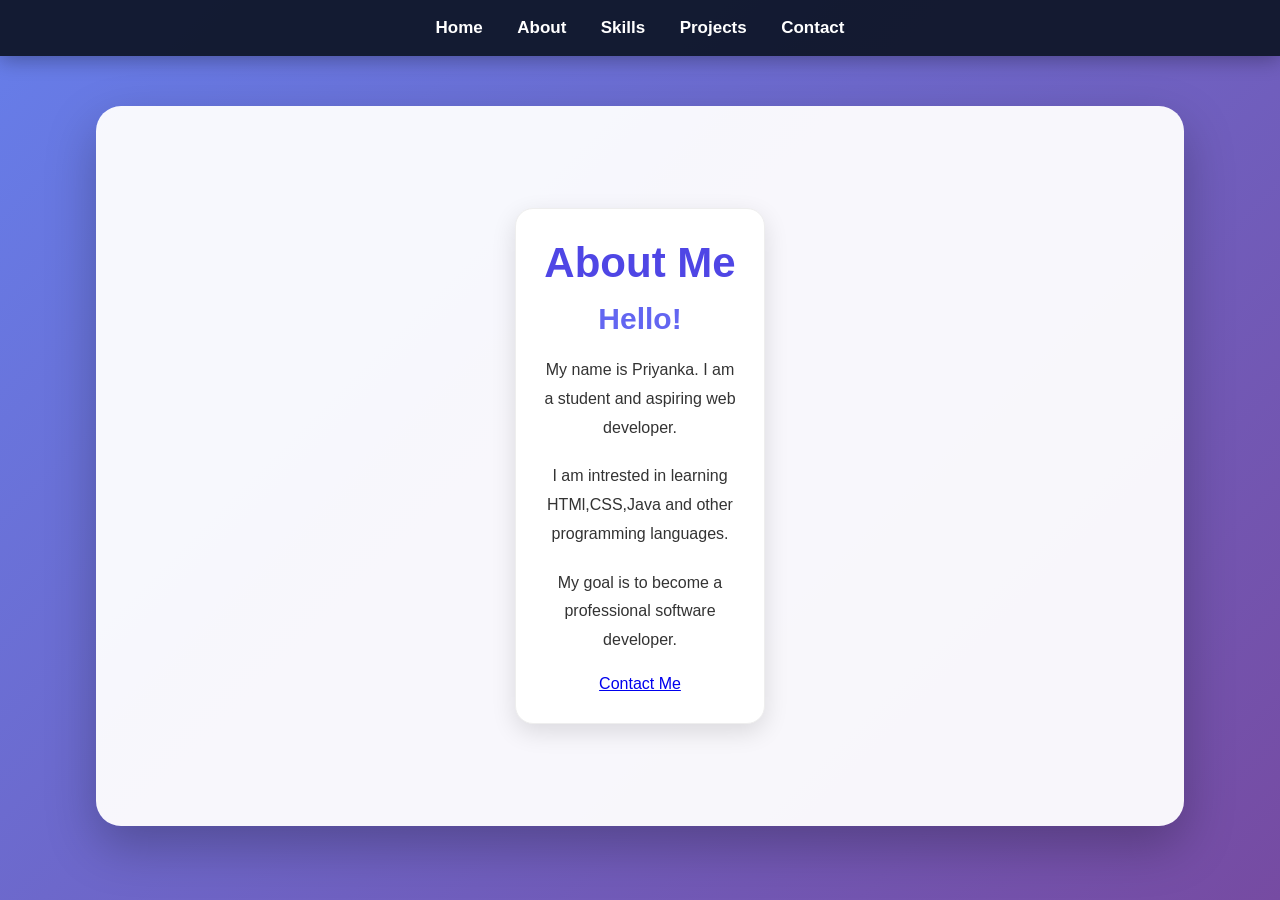
==== about.html @ 0fe88dce "first commit" ====
<!DOCTYPE html>
<html lang="en">
<head>
    <meta charset="UTF-8">
    <meta name="viewport" content="width=device-width, initial-scale=1.0">
    <title>About Me</title>
    <link rel="stylesheet" href="style.css">
</head>
<body>
    <nav>
        <a href="index.html">Home</a>
       <a href="about.html">About</a>
       <a href="skills.html">Skills</a>
       <a href="projects.html">Projects</a>
       <a href="contact.html">Contact</a>
    </nav>
    <div class="container">
        <div class="card">
            <h1>About Me</h1>
            <h2>Hello!</h2>
            <p>
                My name is Priyanka. I am a student and aspiring web developer.
            </p>
            <p> 
                I am intrested in learning HTMl,CSS,Java and other programming languages.
            </p>
            <p>
                My goal is to become a professional software developer.
            </p>
            <a href="contact.html"
            class="btn"> 
        Contact Me</a>
        </div>
    </div>
</body>
</html>
---- style.css ----
/* =========================
   GENERAL
========================= */

* {
    margin: 0;
    padding: 0;
    box-sizing: border-box;
    overflow-wrap: break-word;
    scroll-behavior: smooth;
}

body {
    font-family: Arial, sans-serif;
    background: linear-gradient(135deg, #667eea, #764ba2);
    color: #333;
    min-height: 100vh;
}


/* =========================
   NAVIGATION BAR
========================= */

nav {
    background: rgba(15, 23, 42, 0.95);
    padding: 18px 30px;
    text-align: center;
    position: sticky;
    top: 0;
    z-index: 1000;
    box-shadow: 0 4px 20px rgba(0, 0, 0, 0.3);
}

nav h2 {
    color: white;
    margin-bottom: 12px;
    font-size: 26px;
}

nav a {
    color: white;
    text-decoration: none;
    margin: 0 15px;
    font-size: 17px;
    font-weight: bold;
    transition: 0.3s;
}

nav a:hover {
    color: #38bdf8;
}


/* =========================
   MAIN CONTAINER
========================= */

.container {
    background: rgba(255, 255, 255, 0.95);
    width: 85%;
    max-width: 1100px;
    margin: 50px auto;
    padding: 50px;
    text-align: center;
    border-radius: 25px;
    box-shadow: 0 20px 50px rgba(0, 0, 0, 0.25);
    animation: fadeIn 0.8s ease;
    min-height: 80vh;
    display: flex;
    flex-direction: column;
    justify-content: center;
    align-items: center;
}


/* =========================
   HEADINGS
========================= */

.container h1 {
    color: #4f46e5;
    font-size: 42px;
    margin-bottom: 15px;
}

.container h2 {
    color: #6366f1;
    font-size: 30px;
    margin-bottom: 20px;
}

.container p {
    font-size: 18px;
    line-height: 1.8;
    margin-bottom: 20px;
}


/* =========================
   PROFILE PHOTO
========================= */

.profile-photo {
    margin: 10px auto 25px;
}

.profile-photo img {
    width: 180px;
    height: 180px;
    object-fit: cover;
    border-radius: 50%;
    border: 6px solid #6366f1;
    box-shadow: 0 10px 35px rgba(79, 70, 229, 0.4);
    transition: 0.4s;
}

.profile-photo img:hover {
    transform: scale(1.08);
}


/* =========================
   BUTTON
========================= */

button {
    background: linear-gradient(135deg, #667eea, #764ba2);
    color: white;
    border: none;
    padding: 13px 28px;
    border-radius: 30px;
    cursor: pointer;
    font-size: 16px;
    font-weight: bold;
    transition: 0.3s;
    box-shadow: 0 8px 20px rgba(102, 126, 234, 0.35);
}

button:hover {
    transform: translateY(-3px);
    box-shadow: 0 12px 25px rgba(102, 126, 234, 0.5);
}


/* =========================
   SKILLS
========================= */

.skills {
    display: flex;
    justify-content: center;
    gap: 25px;
    flex-wrap: wrap;
    margin-top: 30px;
}

.card {
    background: white;
    width: 250px;
    padding: 30px 25px;
    border-radius: 18px;
    box-shadow: 0 8px 25px rgba(0, 0, 0, 0.12);
    transition: 0.4s;
    border: 1px solid #eee;
}

.card:hover {
    transform: translateY(-10px);
    box-shadow: 0 18px 35px rgba(102,126,234,0.25);
    border-color: #667eea;

}

.card h3 {
    color: #4f46e5;
    font-size: 22px;
    margin-bottom: 12px;
}

.card p {
    font-size: 16px;
}


/* =========================
   PROJECT CARDS
========================= */

.projects {
    display: flex;
    justify-content: center;
    gap: 25px;
    flex-wrap: wrap;
    margin-top: 30px;
}

.project-card {
    background: white;
    width: 300px;
    padding: 25px;
    border-radius: 18px;
    box-shadow: 0 8px 25px rgba(0, 0, 0, 0.12);
    transition: 0.4s;
}

.project-card:hover {
    transform: translateY(-10px) scale(1.02);
    box-shadow: 0 18px 35px rgba(79, 70, 229, 0.25);
}

.project-card h3 {
    color: #4f46e5;
    margin-bottom: 12px;
}


/* =========================
   CONTACT FORM
========================= */

input,
textarea {
    width: 90%;
    max-width: 550px;
    padding: 35px;
    margin: 30px auto;
    border: 2px solid #ddd;
    box-sizing: border-box;
    border-radius: 20px;
    font-size: 16px;
    outline: none;
    transition: 0.3s;
}

input:focus,
textarea:focus {
    border-color: #6366f1;
    box-shadow: 0 10px 30px rgba(99, 102, 241, 0.2);
}

textarea {
    height: 120px;
    resize: vertical;
}



/* =========================
   SOCIAL LINKS
========================= */

.social-links {
    margin-top: 25px;
}

.social-links a {
    display: inline-block;
    margin: 8px;
    padding: 10px 18px;
    border-radius: 20px;
    background: #4f46e5;
    color: white;
    text-decoration: none;
    transition: 0.3s;
}

.social-links a:hover {
    background: #06b6d4;
    transform: translateY(-3px);
}


/* =========================
   FOOTER
========================= */

footer {
    background: #0f172a;
    color: white;
    text-align: center;
    padding: 25px;
    margin-top: 50px;
}

footer p {
    margin: 0;
    font-size: 15px;
}


/* =========================
   ANIMATION
========================= */

@keyframes fadeIn {
    from {
        opacity: 0;
        transform: translateY(20px);
    }

    to {
        opacity: 1;
        transform: translateY(0);
    }
}


/* =========================
   MOBILE RESPONSIVE
========================= */

@media (max-width: 768px) {

    nav {
        padding: 15px 10px;
    }

    nav h2 {
        font-size: 22px;
    }

    nav a {
        display: inline-block;
        margin: 6px 8px;
        font-size: 15px;
    }

    .container {
        width: 92%;
        padding: 30px 20px;
        margin: 30px auto;
    }

    .container h1 {
        font-size: 32px;
    }

    .container h2 {
        font-size: 25px;
    }

    .container p {
        font-size: 16px;
    }

    .card,
    .project-card {
        width: 100%;
        max-width: 350px;
    }

    input,
    textarea {
        width: 100%;
    }

    .profile-photo img {
        width: 150px;
        height: 150px;
    }
}
home-content {
    text-align: center;
    width: 100%;
}
.home-content h1 {
    margin-bottom: 15px;
}
.home-content h2 {
    margin-bottom: 15px;
}
.home-content p {
    margin-bottom: 25px;
}
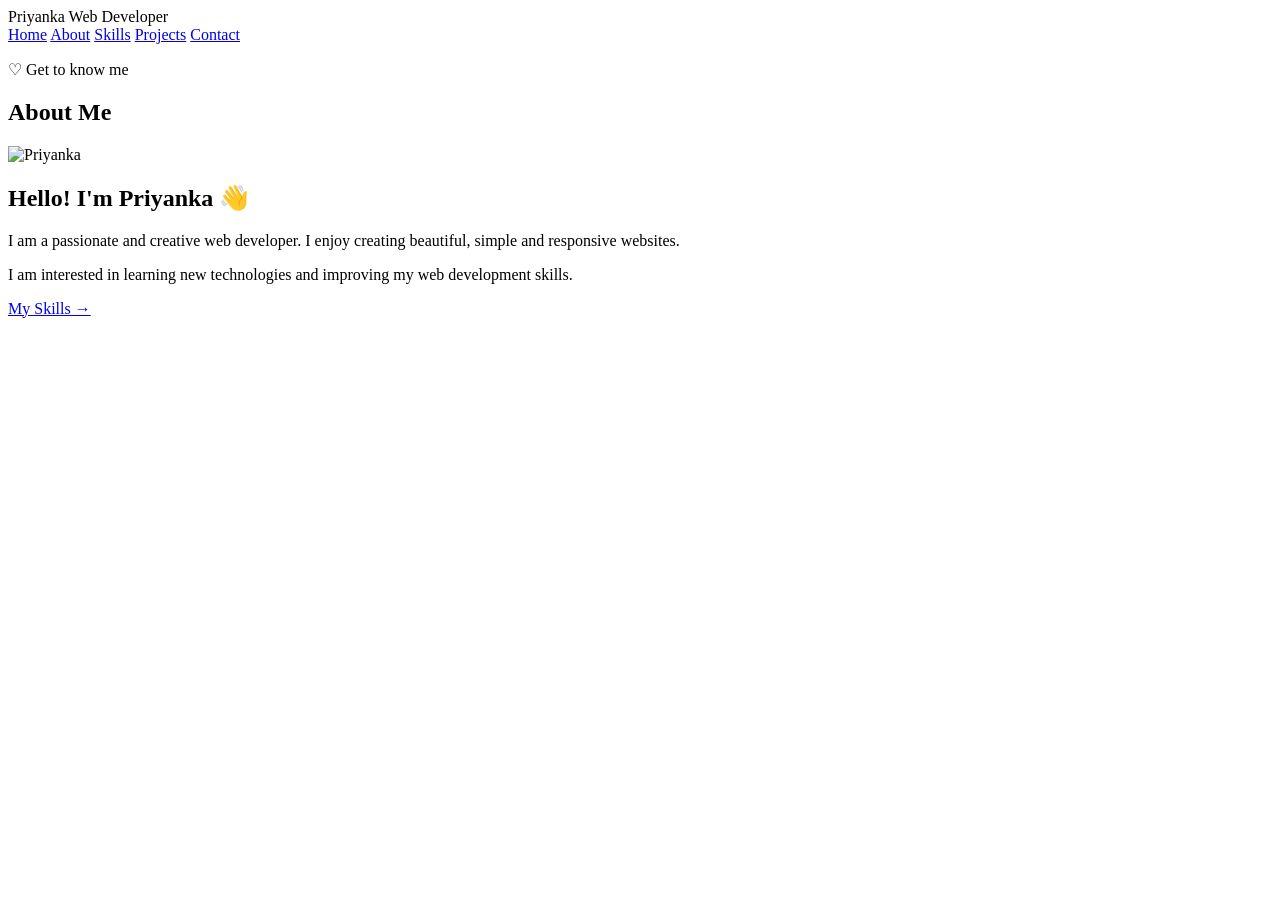
==== commit 57d95582: "Update about.html" ====
--- a/about.html
+++ b/about.html
@@ -1,36 +1,61 @@
 <!DOCTYPE html>
 <html lang="en">
+
 <head>
     <meta charset="UTF-8">
     <meta name="viewport" content="width=device-width, initial-scale=1.0">
     <title>About Me</title>
+
     <link rel="stylesheet" href="style.css">
 </head>
+
 <body>
+
     <nav>
-        <a href="index.html">Home</a>
-       <a href="about.html">About</a>
-       <a href="skills.html">Skills</a>
-       <a href="projects.html">Projects</a>
-       <a href="contact.html">Contact</a>
+        <div class="logo">
+             Priyanka
+            <span>Web Developer</span>
+        </div>
+
+        <div class="menu">
+            <a href="index.html">Home</a>
+            <a href="about.html" class="active">About</a>
+            <a href="skills.html">Skills</a>
+            <a href="projects.html">Projects</a>
+            <a href="contact.html">Contact</a>
+        </div>
     </nav>
-    <div class="container">
-        <div class="card">
-            <h1>About Me</h1>
-            <h2>Hello!</h2>
-            <p>
-                My name is Priyanka. I am a student and aspiring web developer.
-            </p>
-            <p> 
-                I am intrested in learning HTMl,CSS,Java and other programming languages.
-            </p>
-            <p>
-                My goal is to become a professional software developer.
-            </p>
-            <a href="contact.html"
-            class="btn"> 
-        Contact Me</a>
+
+    <section class="about-page">
+
+        <p>♡ Get to know me</p>
+
+        <h1>About <span>Me</span></h1>
+
+        <div class="about-card">
+
+            <img src="photo.png" alt="Priyanka" class="about-photo">
+
+            <div>
+                <h2>Hello! I'm Priyanka 👋</h2>
+
+                <p>
+                    I am a passionate and creative web developer.
+                    I enjoy creating beautiful, simple and responsive websites.
+                </p>
+
+                <p>
+                    I am interested in learning new technologies
+                    and improving my web development skills.
+                </p>
+
+                <a href="skills.html">My Skills →</a>
+            </div>
+
         </div>
-    </div>
+
+    </section>
+
 </body>
-</html>+
+</html>
--- a/style.css
+++ b/style.css
@@ -1,375 +1,123 @@
-/* =========================
-   GENERAL
-========================= */
+<!DOCTYPE html>
+<html lang="en">
 
-* {
-    margin: 0;
-    padding: 0;
-    box-sizing: border-box;
-    overflow-wrap: break-word;
-    scroll-behavior: smooth;
-}
+<head>
+    <meta charset="UTF-8">
+    <meta name="viewport" content="width=device-width, initial-scale=1.0">
 
-body {
-    font-family: Arial, sans-serif;
-    background: linear-gradient(135deg, #667eea, #764ba2);
-    color: #333;
-    min-height: 100vh;
-}
+    <title>My Portfolio</title>
+
+    <link rel="stylesheet" href="style.css">
+</head>
+
+<body>
+
+    <!-- Navigation -->
+    <nav>
+
+        <div class="logo">
+             Priyanka
+            <span>Web Developer</span>
+        </div>
+
+        <div class="menu">
+
+            <a href="index.html" class="active">Home</a>
+
+            <a href="about.html">About</a>
+
+            <a href="skills.html">Skills</a>
+
+            <a href="projects.html">Projects</a>
+
+            <a href="contact.html">Contact</a>
+
+        </div>
+
+    </nav>
 
 
-/* =========================
-   NAVIGATION BAR
-========================= */
+    <!-- Home Section -->
 
-nav {
-    background: rgba(15, 23, 42, 0.95);
-    padding: 18px 30px;
-    text-align: center;
-    position: sticky;
-    top: 0;
-    z-index: 1000;
-    box-shadow: 0 4px 20px rgba(0, 0, 0, 0.3);
-}
+    <section class="hero">
 
-nav h2 {
-    color: white;
-    margin-bottom: 12px;
-    font-size: 26px;
-}
+        <div class="hero-text">
 
-nav a {
-    color: white;
-    text-decoration: none;
-    margin: 0 15px;
-    font-size: 17px;
-    font-weight: bold;
-    transition: 0.3s;
-}
+            <p class="hello">— Hello, </p>
 
-nav a:hover {
-    color: #38bdf8;
-}
+            <h1>
+                I am <span>Priyanka</span>
+            </h1>
+
+            <h2>Web Developer</h2>
+
+            <p class="description">
+                I am a passionate and dedicated web developer
+                who loves to create beautiful and responsive
+                web applications. Welcome to my personal portfolio!
+            </p>
 
 
-/* =========================
-   MAIN CONTAINER
-========================= */
+            <div class="buttons">
 
-.container {
-    background: rgba(255, 255, 255, 0.95);
-    width: 85%;
-    max-width: 1100px;
-    margin: 50px auto;
-    padding: 50px;
-    text-align: center;
-    border-radius: 25px;
-    box-shadow: 0 20px 50px rgba(0, 0, 0, 0.25);
-    animation: fadeIn 0.8s ease;
-    min-height: 80vh;
-    display: flex;
-    flex-direction: column;
-    justify-content: center;
-    align-items: center;
-}
+                <a href="about.html" class="btn">
+                    👤 About Me →
+                </a>
+
+                <a href="contact.html" class="btn outline">
+                    ✉️ Contact Me
+                </a>
+
+            </div>
 
 
-/* =========================
-   HEADINGS
-========================= */
+            <div class="social">
 
-.container h1 {
-    color: #4f46e5;
-    font-size: 42px;
-    margin-bottom: 15px;
-}
+                <span>●</span>
+                <span>in</span>
+                <span>◎</span>
+                <span>▶️</span>
 
-.container h2 {
-    color: #6366f1;
-    font-size: 30px;
-    margin-bottom: 20px;
-}
+            </div>
 
-.container p {
-    font-size: 18px;
-    line-height: 1.8;
-    margin-bottom: 20px;
-}
+        </div>
 
 
-/* =========================
-   PROFILE PHOTO
-========================= */
+        <!-- Profile Photo -->
 
-.profile-photo {
-    margin: 10px auto 25px;
-}
+        <div class="hero-image">
 
-.profile-photo img {
-    width: 180px;
-    height: 180px;
-    object-fit: cover;
-    border-radius: 50%;
-    border: 6px solid #6366f1;
-    box-shadow: 0 10px 35px rgba(79, 70, 229, 0.4);
-    transition: 0.4s;
-}
+            <div class="circle">
 
-.profile-photo img:hover {
-    transform: scale(1.08);
-}
+                <img src="photo.png"
+                     alt="Priyanka Profile Photo">
+
+            </div>
+
+            <div class="heart"></div>
+
+            <div class="star">✦</div>
+
+        </div>
+
+    </section>
 
 
-/* =========================
-   BUTTON
-========================= */
+    <!-- About Heading -->
 
-button {
-    background: linear-gradient(135deg, #667eea, #764ba2);
-    color: white;
-    border: none;
-    padding: 13px 28px;
-    border-radius: 30px;
-    cursor: pointer;
-    font-size: 16px;
-    font-weight: bold;
-    transition: 0.3s;
-    box-shadow: 0 8px 20px rgba(102, 126, 234, 0.35);
-}
+    <section class="about-title">
 
-button:hover {
-    transform: translateY(-3px);
-    box-shadow: 0 12px 25px rgba(102, 126, 234, 0.5);
-}
+        <div class="line"></div>
+
+        <div class="heart-icon">♥️</div>
+
+        <div class="line"></div>
+
+        <h2>About Me</h2>
+
+    </section>
 
 
-/* =========================
-   SKILLS
-========================= */
+</body>
 
-.skills {
-    display: flex;
-    justify-content: center;
-    gap: 25px;
-    flex-wrap: wrap;
-    margin-top: 30px;
-}
-
-.card {
-    background: white;
-    width: 250px;
-    padding: 30px 25px;
-    border-radius: 18px;
-    box-shadow: 0 8px 25px rgba(0, 0, 0, 0.12);
-    transition: 0.4s;
-    border: 1px solid #eee;
-}
-
-.card:hover {
-    transform: translateY(-10px);
-    box-shadow: 0 18px 35px rgba(102,126,234,0.25);
-    border-color: #667eea;
-
-}
-
-.card h3 {
-    color: #4f46e5;
-    font-size: 22px;
-    margin-bottom: 12px;
-}
-
-.card p {
-    font-size: 16px;
-}
-
-
-/* =========================
-   PROJECT CARDS
-========================= */
-
-.projects {
-    display: flex;
-    justify-content: center;
-    gap: 25px;
-    flex-wrap: wrap;
-    margin-top: 30px;
-}
-
-.project-card {
-    background: white;
-    width: 300px;
-    padding: 25px;
-    border-radius: 18px;
-    box-shadow: 0 8px 25px rgba(0, 0, 0, 0.12);
-    transition: 0.4s;
-}
-
-.project-card:hover {
-    transform: translateY(-10px) scale(1.02);
-    box-shadow: 0 18px 35px rgba(79, 70, 229, 0.25);
-}
-
-.project-card h3 {
-    color: #4f46e5;
-    margin-bottom: 12px;
-}
-
-
-/* =========================
-   CONTACT FORM
-========================= */
-
-input,
-textarea {
-    width: 90%;
-    max-width: 550px;
-    padding: 35px;
-    margin: 30px auto;
-    border: 2px solid #ddd;
-    box-sizing: border-box;
-    border-radius: 20px;
-    font-size: 16px;
-    outline: none;
-    transition: 0.3s;
-}
-
-input:focus,
-textarea:focus {
-    border-color: #6366f1;
-    box-shadow: 0 10px 30px rgba(99, 102, 241, 0.2);
-}
-
-textarea {
-    height: 120px;
-    resize: vertical;
-}
-
-
-
-/* =========================
-   SOCIAL LINKS
-========================= */
-
-.social-links {
-    margin-top: 25px;
-}
-
-.social-links a {
-    display: inline-block;
-    margin: 8px;
-    padding: 10px 18px;
-    border-radius: 20px;
-    background: #4f46e5;
-    color: white;
-    text-decoration: none;
-    transition: 0.3s;
-}
-
-.social-links a:hover {
-    background: #06b6d4;
-    transform: translateY(-3px);
-}
-
-
-/* =========================
-   FOOTER
-========================= */
-
-footer {
-    background: #0f172a;
-    color: white;
-    text-align: center;
-    padding: 25px;
-    margin-top: 50px;
-}
-
-footer p {
-    margin: 0;
-    font-size: 15px;
-}
-
-
-/* =========================
-   ANIMATION
-========================= */
-
-@keyframes fadeIn {
-    from {
-        opacity: 0;
-        transform: translateY(20px);
-    }
-
-    to {
-        opacity: 1;
-        transform: translateY(0);
-    }
-}
-
-
-/* =========================
-   MOBILE RESPONSIVE
-========================= */
-
-@media (max-width: 768px) {
-
-    nav {
-        padding: 15px 10px;
-    }
-
-    nav h2 {
-        font-size: 22px;
-    }
-
-    nav a {
-        display: inline-block;
-        margin: 6px 8px;
-        font-size: 15px;
-    }
-
-    .container {
-        width: 92%;
-        padding: 30px 20px;
-        margin: 30px auto;
-    }
-
-    .container h1 {
-        font-size: 32px;
-    }
-
-    .container h2 {
-        font-size: 25px;
-    }
-
-    .container p {
-        font-size: 16px;
-    }
-
-    .card,
-    .project-card {
-        width: 100%;
-        max-width: 350px;
-    }
-
-    input,
-    textarea {
-        width: 100%;
-    }
-
-    .profile-photo img {
-        width: 150px;
-        height: 150px;
-    }
-}
-home-content {
-    text-align: center;
-    width: 100%;
-}
-.home-content h1 {
-    margin-bottom: 15px;
-}
-.home-content h2 {
-    margin-bottom: 15px;
-}
-.home-content p {
-    margin-bottom: 25px;
-}
+</html>
